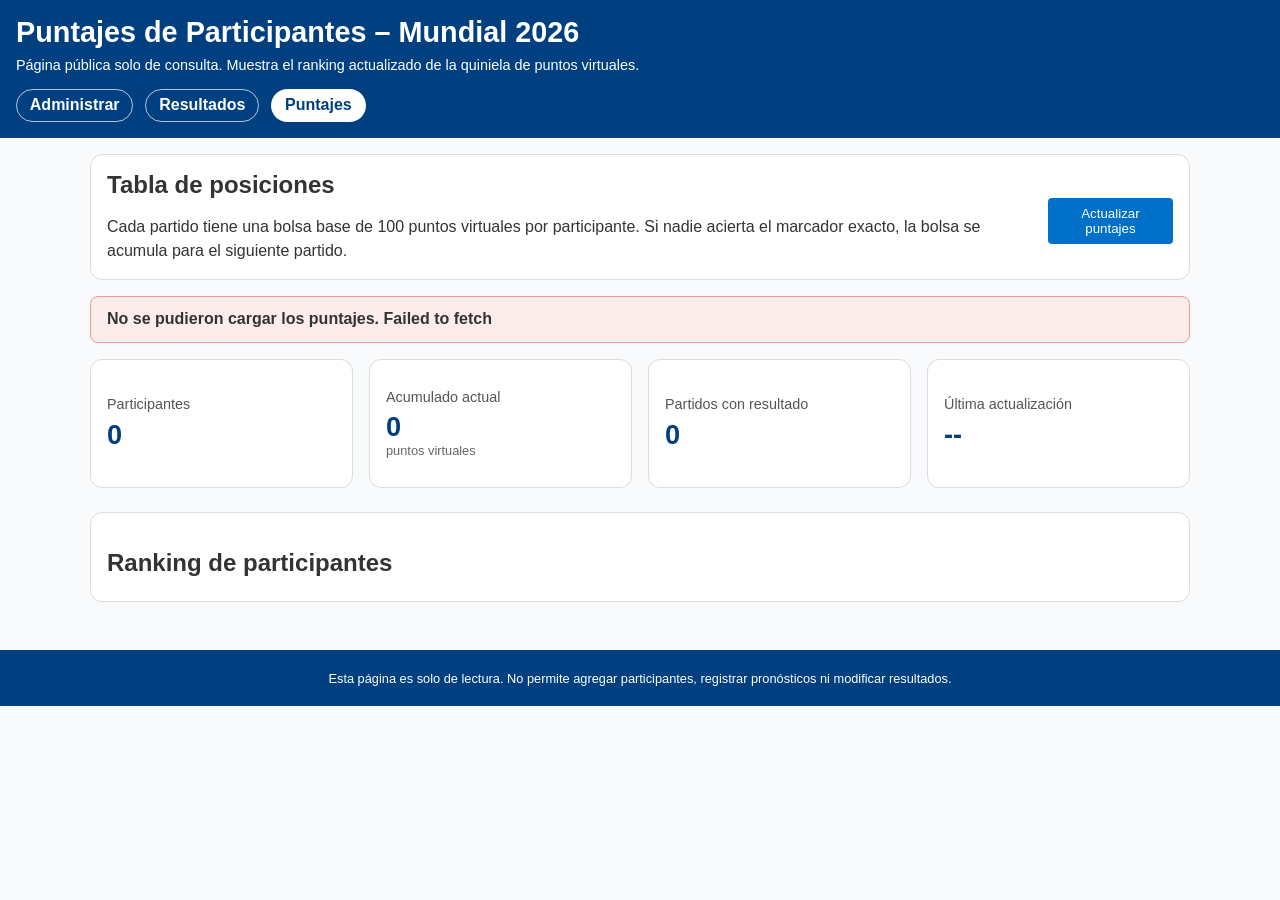
==== puntajes.html @ eeb84100 "kj kj" ====
<!DOCTYPE html>
<html lang="es">
<head>
  <meta charset="UTF-8" />
  <meta name="viewport" content="width=device-width, initial-scale=1.0" />
  <title>Puntajes de Participantes – Mundial 2026</title>
  <link rel="stylesheet" href="style.css" />
</head>
<body class="scoreboard-page">
  <header>
    <h1>Puntajes de Participantes – Mundial 2026</h1>
    <p>
      Página pública solo de consulta. Muestra el ranking actualizado de la quiniela de puntos virtuales.
    </p>
    <nav class="page-nav" aria-label="Navegación principal">
      <a href="index.html">Administrar</a>
      <a href="results.html">Resultados</a>
      <a href="puntajes.html" aria-current="page">Puntajes</a>
    </nav>
  </header>

  <main class="scoreboard-main">
    <section class="scoreboard-hero" aria-labelledby="scoreboard-title">
      <div>
        <h2 id="scoreboard-title">Tabla de posiciones</h2>
        <p>
          Cada partido tiene una bolsa base de 100 puntos virtuales por participante.
          Si nadie acierta el marcador exacto, la bolsa se acumula para el siguiente partido.
        </p>
      </div>
      <button id="refresh-scoreboard" class="primary" type="button">Actualizar puntajes</button>
    </section>

    <section id="scoreboard-status" class="sync-status info" aria-live="polite">
      Cargando puntajes desde Cloudflare...
    </section>

    <section class="scoreboard-cards" aria-label="Resumen general">
      <article class="score-card">
        <span class="score-card-label">Participantes</span>
        <strong id="total-participants">0</strong>
      </article>
      <article class="score-card">
        <span class="score-card-label">Acumulado actual</span>
        <strong id="current-pool">0</strong>
        <span class="score-card-note">puntos virtuales</span>
      </article>
      <article class="score-card">
        <span class="score-card-label">Partidos con resultado</span>
        <strong id="finished-matches">0</strong>
      </article>
      <article class="score-card">
        <span class="score-card-label">Última actualización</span>
        <strong id="last-update">--</strong>
      </article>
    </section>

    <section class="scoreboard-table-section" aria-labelledby="ranking-title">
      <h2 id="ranking-title">Ranking de participantes</h2>
      <div id="scoreboard-table-container" class="scoreboard-table-container">
        <!-- Tabla dinámica -->
      </div>
    </section>
  </main>

  <footer>
    <p>
      Esta página es solo de lectura. No permite agregar participantes, registrar pronósticos ni modificar resultados.
    </p>
  </footer>

  <script src="config.js"></script>
  <script src="puntajes.js"></script>
</body>
</html>
---- style.css ----
/* Estilos básicos para el sitio de quiniela */
html, body {
  margin: 0;
  padding: 0;
  font-family: Arial, Helvetica, sans-serif;
  background-color: #f9fafb;
  color: #333;
}

header {
  background-color: #004080;
  color: #fff;
  padding: 1rem;
}

header h1 {
  margin: 0;
  font-size: 1.8rem;
}

header p {
  margin: 0.5rem 0 0;
  font-size: 0.9rem;
}

/* Distribución de la página principal: barra lateral con participantes a la izquierda y
   listado de partidos a la derecha. Usamos flexbox para colocar las secciones
   horizontalmente. */
main {
  padding: 1rem;
  max-width: 1200px;
  margin: 0 auto;
  display: flex;
  gap: 1rem;
  align-items: flex-start;
}

/* La sección de participantes funcionará como barra lateral */
#participants-section {
  flex: 0 0 280px; /* ancho fijo para la barra lateral */
}

/* La sección de partidos ocupará el resto del espacio */
#matches-section {
  flex: 1;
}

section {
  margin-bottom: 2rem;
}

section h2 {
  margin-bottom: 0.5rem;
}

/* Formulario de participantes */
#add-participant-form {
  display: flex;
  gap: 0.5rem;
  margin-bottom: 1rem;
}

#add-participant-form input[type="text"] {
  flex: 1;
  padding: 0.5rem;
  border: 1px solid #ccc;
  border-radius: 4px;
}

#add-participant-form button {
  padding: 0.5rem 1rem;
  border: none;
  background-color: #0070c9;
  color: #fff;
  border-radius: 4px;
  cursor: pointer;
}

#add-participant-form button:hover {
  background-color: #005fa3;
}

/* Lista de participantes */
#participants-list {
  border: 1px solid #ddd;
  border-radius: 4px;
  overflow-x: auto;
  max-height: 70vh;
  overflow-y: auto;
}

#participants-list table {
  width: 100%;
  border-collapse: collapse;
}

#participants-list th,
#participants-list td {
  padding: 0.5rem;
  text-align: left;
  border-bottom: 1px solid #eee;
}

#participants-list th {
  background-color: #f0f4f8;
}

/* Lista de partidos */
#matches-list {
  display: flex;
  flex-direction: column;
  gap: 0.5rem;
  max-height: 80vh;
  overflow-y: auto;
}

.match-card {
  padding: 0.75rem;
  background-color: #fff;
  border: 1px solid #ddd;
  border-radius: 4px;
  cursor: pointer;
  display: flex;
  justify-content: space-between;
  align-items: center;
  transition: background-color 0.2s;
}

.match-card:hover {
  background-color: #f0f4f8;
}

.match-card .teams {
  font-weight: bold;
}

.match-card .date-time {
  font-size: 0.85rem;
  color: #666;
}

.match-card.past {
  background-color: #f7f7f7;
  color: #888;
  cursor: default;
  opacity: 0.6;
  filter: grayscale(100%);
  pointer-events: none; /* desactivar clics */
}

/* Modal */
.modal {
  position: fixed;
  top: 0;
  left: 0;
  width: 100%;
  height: 100%;
  background-color: rgba(0, 0, 0, 0.5);
  display: flex;
  justify-content: center;
  align-items: center;
  z-index: 999;
}

.modal.hidden {
  display: none;
}

.modal-content {
  background-color: #fff;
  padding: 1rem;
  border-radius: 4px;
  max-width: 600px;
  width: 100%;
  max-height: 90vh;
  overflow-y: auto;
  position: relative;
}

.close-button {
  position: absolute;
  top: 0.5rem;
  right: 0.5rem;
  font-size: 1.5rem;
  cursor: pointer;
}

/* Formularios en el modal */
#predictions-form {
  display: flex;
  flex-direction: column;
  gap: 0.5rem;
  margin-bottom: 1rem;
}

#predictions-form label {
  display: flex;
  justify-content: space-between;
  align-items: center;
  gap: 0.5rem;
}

#predictions-form input[type="number"],
#result-form-container input[type="number"] {
  width: 60px;
  padding: 0.3rem;
  border: 1px solid #ccc;
  border-radius: 4px;
}

.primary {
  background-color: #0070c9;
  color: white;
  border: none;
  padding: 0.5rem 1rem;
  border-radius: 4px;
  cursor: pointer;
  margin-top: 0.5rem;
}

.primary:hover {
  background-color: #005fa3;
}

.secondary {
  background-color: #555;
  color: white;
  border: none;
  padding: 0.5rem 1rem;
  border-radius: 4px;
  cursor: pointer;
  margin-top: 0.5rem;
}

.secondary:hover {
  background-color: #333;
}

#result-summary {
  margin-top: 1rem;
  background-color: #f0f4f8;
  padding: 0.5rem;
  border-radius: 4px;
}

footer {
  background-color: #004080;
  color: #fff;
  text-align: center;
  padding: 0.5rem;
  font-size: 0.8rem;
}

/* ------ Estilos adicionales para la página de resultados (results.html) ------ */
/* Tarjetas de resultados de partidos */
.match-result-card {
  padding: 0.75rem;
  background-color: #fff;
  border: 1px solid #ddd;
  border-radius: 4px;
  margin-bottom: 0.5rem;
}

/* Tabla resumen de participantes en results.html */
#participants-summary table {
  width: 100%;
  border-collapse: collapse;
}
#participants-summary th,
#participants-summary td {
  padding: 0.5rem;
  text-align: left;
  border-bottom: 1px solid #eee;
}
#participants-summary th {
  background-color: #f0f4f8;
}
/* Estado de sincronización con Cloudflare */
.sync-status {
  margin: 1rem auto;
  max-width: 1100px;
  padding: 0.85rem 1rem;
  border-radius: 8px;
  font-weight: 600;
  display: flex;
  align-items: center;
  justify-content: space-between;
  gap: 1rem;
  flex-wrap: wrap;
}

.sync-status.info {
  background: #e9f2ff;
  border: 1px solid #9ac2ff;
}

.sync-status.success {
  background: #eaf8ef;
  border: 1px solid #94d3a2;
}

.sync-status.warning {
  background: #fff7df;
  border: 1px solid #f0ca6a;
}

.sync-status.error {
  background: #fdecec;
  border: 1px solid #e69a9a;
}

.sync-status button {
  border: 0;
  border-radius: 6px;
  padding: 0.5rem 0.75rem;
  cursor: pointer;
  font-weight: 700;
}

/* Resumen de bolsa acumulada */
.pool-summary {
  background: #eef6ff;
  border: 1px solid #c9e2ff;
  border-radius: 4px;
  padding: 0.75rem;
  margin-bottom: 0.75rem;
  line-height: 1.5;
}

.match-pool {
  font-size: 0.85rem;
  color: #004080;
  font-weight: bold;
  text-align: right;
  min-width: 160px;
}

/* Administración */
.admin-section {
  background: #fff8f8;
  border: 1px solid #f0c2c2;
  border-radius: 8px;
  padding: 1rem;
  margin-bottom: 1.5rem;
}

.admin-section p {
  margin-top: 0;
  color: #6b2b2b;
}

.danger-button {
  background: #b00020;
  color: #fff;
  border: 0;
  border-radius: 6px;
  padding: 0.65rem 1rem;
  font-weight: 700;
  cursor: pointer;
}

.danger-button:hover {
  background: #8c001a;
}

.danger-button:disabled {
  opacity: 0.6;
  cursor: not-allowed;
}

/* ------ Página pública solo de puntajes (puntajes.html) ------ */
.page-nav {
  margin-top: 1rem;
  display: flex;
  gap: 0.75rem;
  flex-wrap: wrap;
}

.page-nav a {
  color: #fff;
  text-decoration: none;
  border: 1px solid rgba(255, 255, 255, 0.7);
  border-radius: 999px;
  padding: 0.4rem 0.8rem;
  font-weight: 700;
}

.page-nav a:hover,
.page-nav a[aria-current="page"] {
  background: #fff;
  color: #004080;
}

.scoreboard-page main.scoreboard-main {
  display: block;
  max-width: 1100px;
}

.scoreboard-hero {
  background: #fff;
  border: 1px solid #ddd;
  border-radius: 12px;
  padding: 1rem;
  margin-bottom: 1rem;
  display: flex;
  justify-content: space-between;
  align-items: center;
  gap: 1rem;
}

.scoreboard-hero h2 {
  margin-top: 0;
}

.scoreboard-hero p {
  margin-bottom: 0;
  line-height: 1.5;
}

.scoreboard-cards {
  display: grid;
  grid-template-columns: repeat(4, minmax(0, 1fr));
  gap: 1rem;
  margin-bottom: 1.5rem;
}

.score-card {
  background: #fff;
  border: 1px solid #ddd;
  border-radius: 12px;
  padding: 1rem;
  min-height: 95px;
  display: flex;
  flex-direction: column;
  justify-content: center;
}

.score-card-label {
  color: #555;
  font-size: 0.9rem;
  margin-bottom: 0.4rem;
}

.score-card strong {
  color: #004080;
  font-size: 1.7rem;
}

.score-card-note {
  color: #666;
  font-size: 0.8rem;
}

.scoreboard-table-section {
  background: #fff;
  border: 1px solid #ddd;
  border-radius: 12px;
  padding: 1rem;
}

.scoreboard-table-container {
  overflow-x: auto;
}

.scoreboard-table {
  width: 100%;
  border-collapse: collapse;
  min-width: 620px;
}

.scoreboard-table th,
.scoreboard-table td {
  padding: 0.75rem;
  text-align: left;
  border-bottom: 1px solid #eee;
}

.scoreboard-table th {
  background-color: #f0f4f8;
  color: #222;
}

.position-cell {
  font-weight: 800;
  color: #004080;
}

.participant-name-cell {
  font-weight: 700;
}

.points-cell {
  font-weight: 800;
}

.leader-row {
  background: #fff8e7;
}

.empty-message {
  margin: 0;
  color: #555;
}

@media (max-width: 900px) {
  .scoreboard-cards {
    grid-template-columns: repeat(2, minmax(0, 1fr));
  }

  .scoreboard-hero {
    align-items: stretch;
    flex-direction: column;
  }
}

@media (max-width: 520px) {
  .scoreboard-cards {
    grid-template-columns: 1fr;
  }

  .page-nav a {
    width: 100%;
    text-align: center;
  }
}
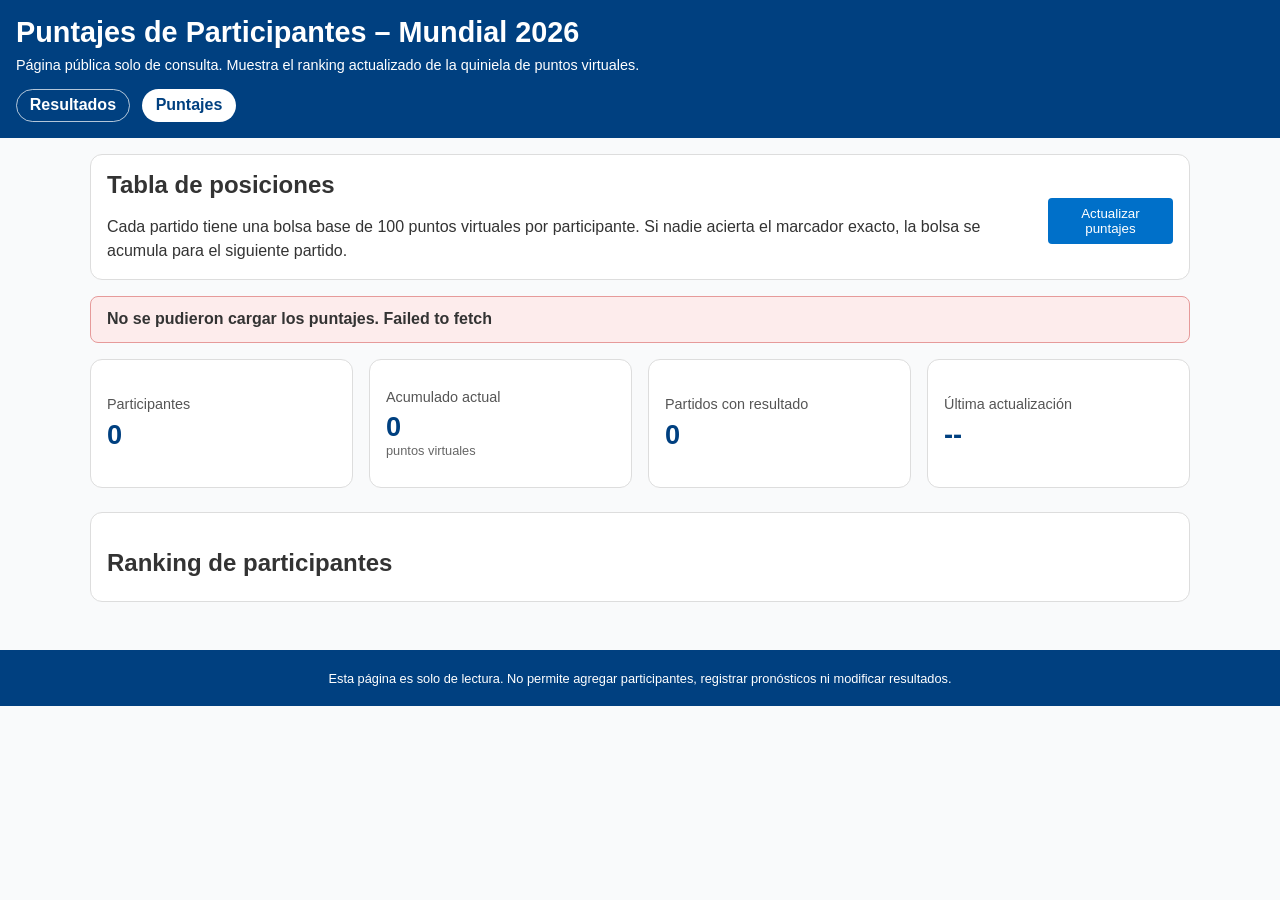
==== commit f98ae5b7: "Remove 'Administrar' link from navigation Removed link to 'Administrar' from navigation." ====
--- a/puntajes.html
+++ b/puntajes.html
@@ -13,7 +13,6 @@
       Página pública solo de consulta. Muestra el ranking actualizado de la quiniela de puntos virtuales.
     </p>
     <nav class="page-nav" aria-label="Navegación principal">
-      <a href="index.html">Administrar</a>
       <a href="results.html">Resultados</a>
       <a href="puntajes.html" aria-current="page">Puntajes</a>
     </nav>
